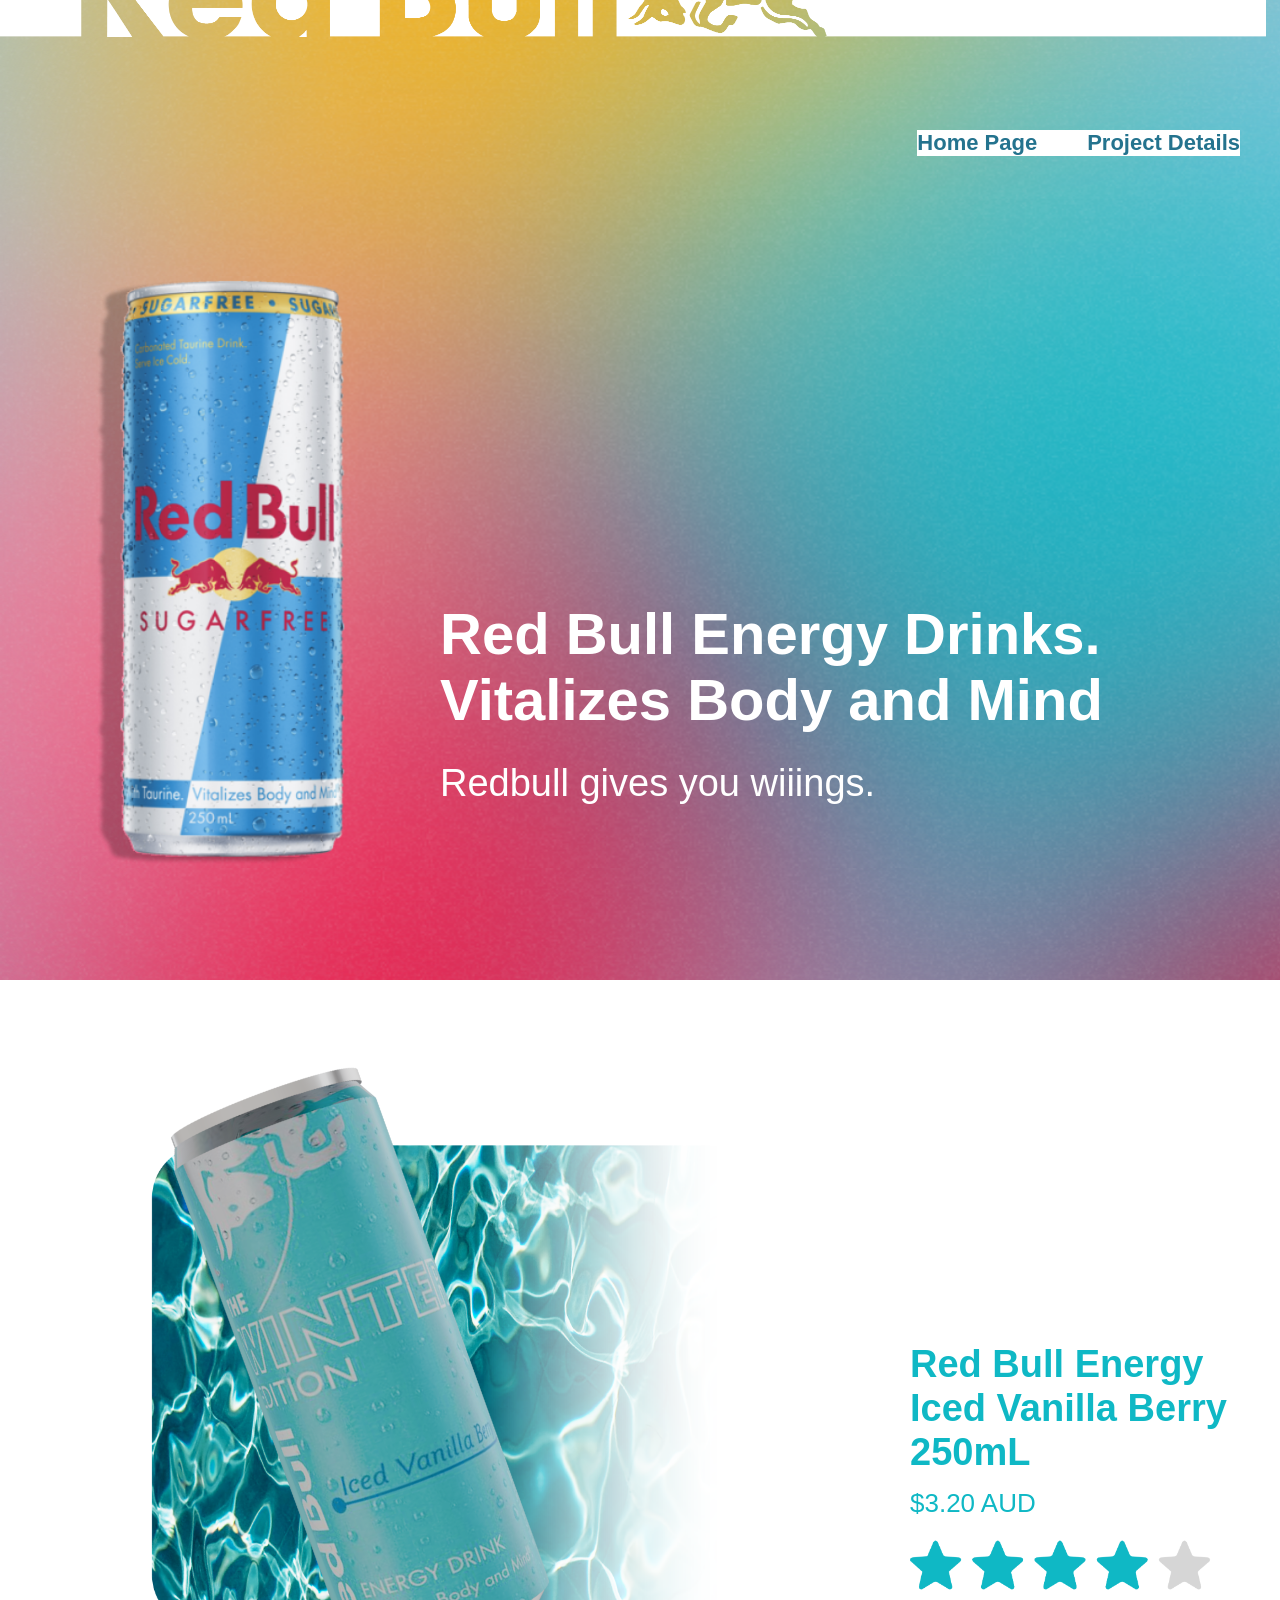
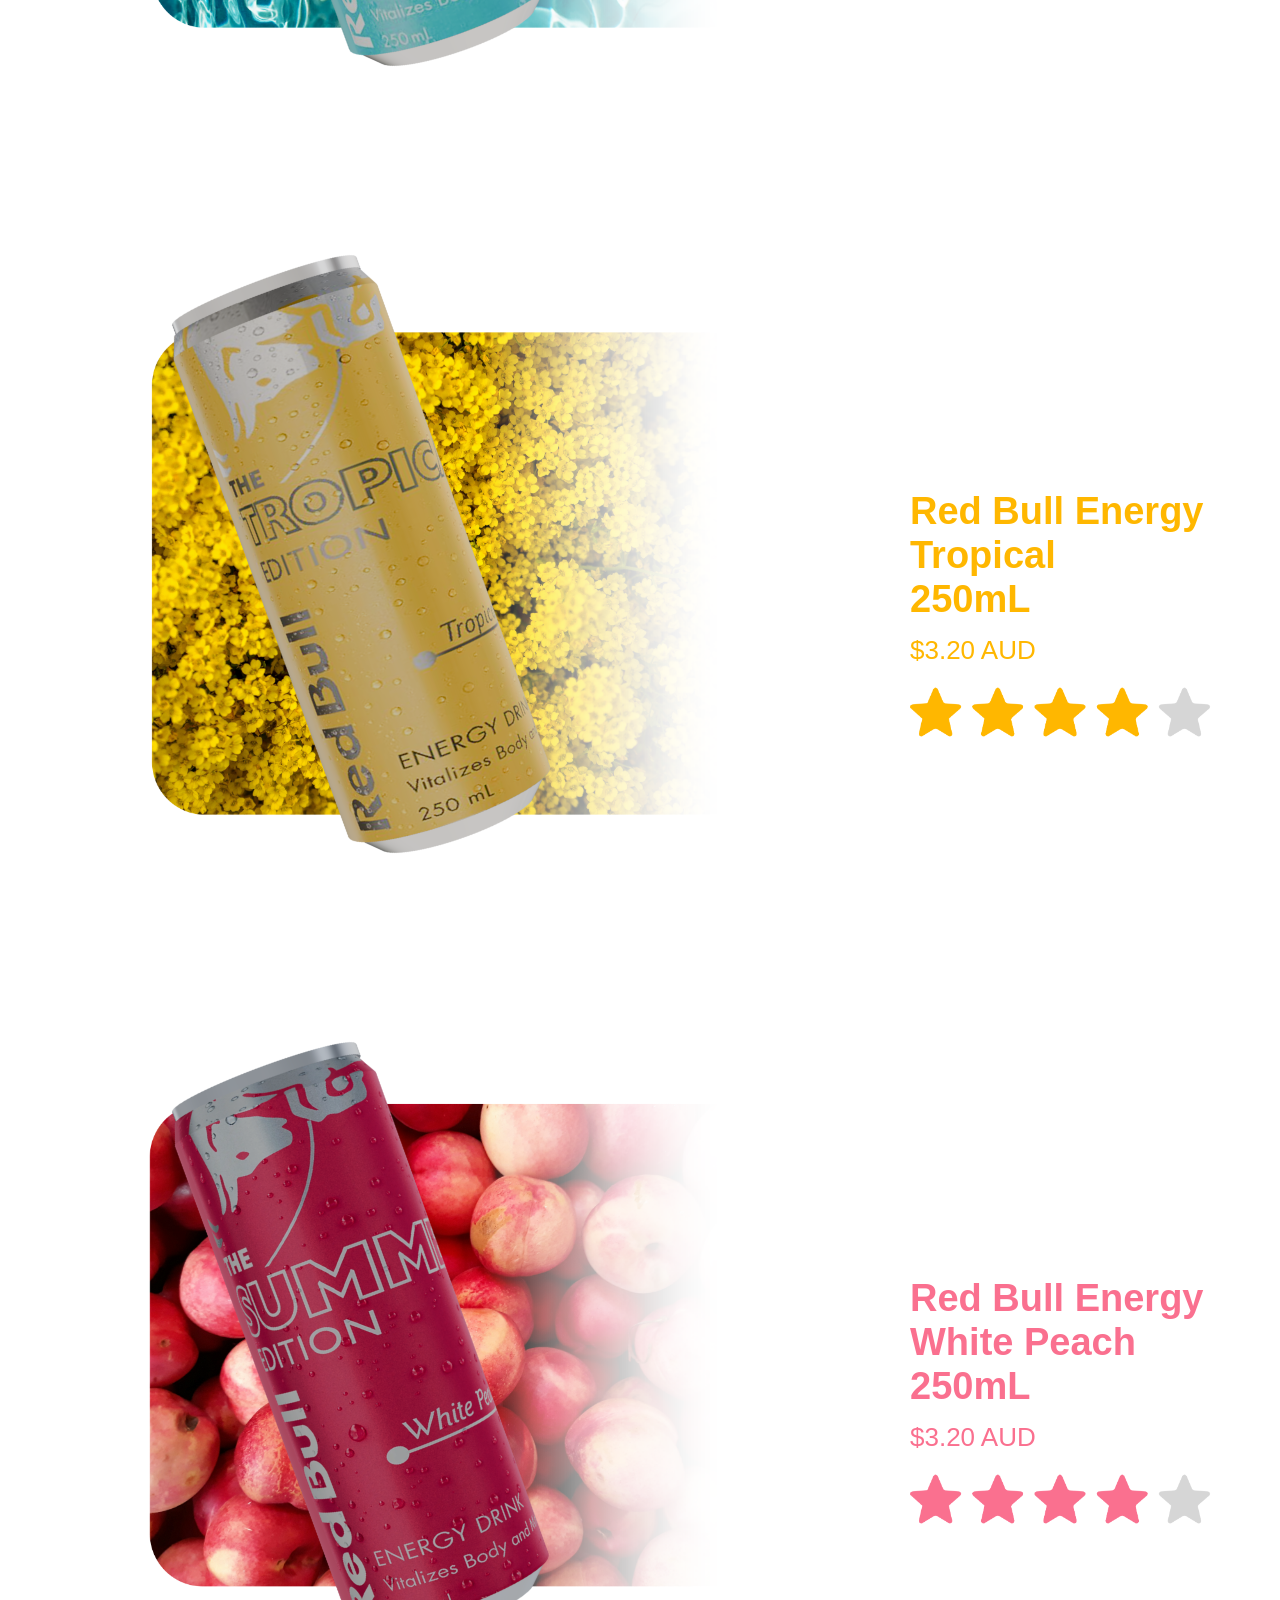
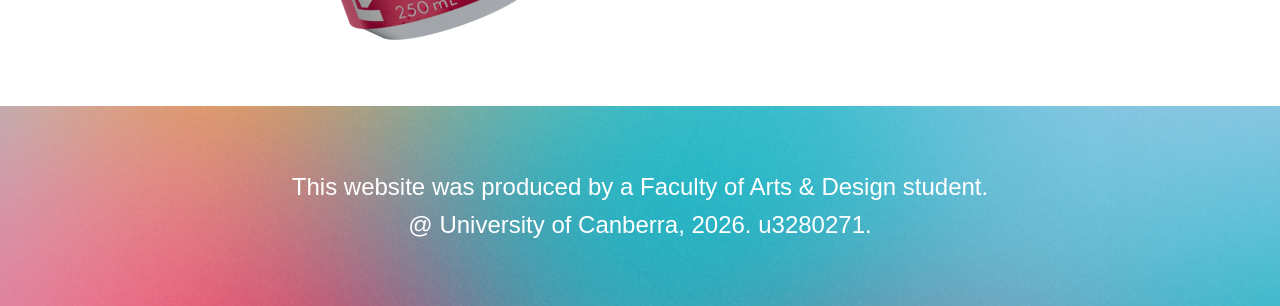
==== index.html @ ceb86e7c "Rename redbull-index.html to index.html" ====
<!DOCTYPE html>
<html lang="en">

<head>
    <meta charset="utf-8">
    <meta name="viewport" content="width=device-width, initial-scale=1.0">
    <title>3D Web Design: Red Bull (Home)</title>
    <link rel="stylesheet" type="text/css" href="index.css">
    <link rel="icon" type="image/x-icon" href="Images/favicon.ico" alt="Rebull logo, blue">
</head>
<body>

<header>
    <img class="header-text" src="Images/Header.png" alt="Redbull Logo">

    <nav>
        <ul class="nav-links">
            <li><a href="redbull-index.html">Home Page</a></li>
            <li><a href="redbull-details.html">Project Details</a></li>
        </ul>
    </nav>
</header>

<main>
    <div class="hero">
        <img src="Images/Gradient.png" alt="Gradient background pink/cyan/yellow" class="hero-img">
        <img src="Images/Redbull-CutOut.png" alt="Red bull sugar free" class="cut-out">
        <h1>Red Bull Energy Drinks.</h1>
        <h1>Vitalizes Body and Mind</h1>
        <h2>Redbull gives you wiiings.</h2>
    </div>

    <div class="main">
       <div class="product-section">

<!-- Blue Section -->
<figure class="bluephoto">
    <img src="Images/BackgroundBLUE.png" alt="Background photo of water">

    <div class="text-overlay">
        <h3>Red Bull Energy</h3>
        <h3>Iced Vanilla Berry</h3>
        <h3>250mL</h3>
        <h4>$3.20 AUD</h4>
        <img class="bstars" src="Images/stars-blue.png" alt="4/5 Star Rating">
    </div>
    <div>
        <img class="blue-can" src="Images/Blue Scroll Frames/0001.png">
    </div> 
</figure>

<!-- Yellow Section -->
<figure class="yellowphoto">
    <img src="Images/BackgroundYELLOW.png" alt="Background photo of yellow flowers">

    <div class="text-overlay yellow-text">
        <h3>Red Bull Energy</h3>
        <h3>Tropical</h3>
        <h3>250mL</h3>
        <h4>$3.20 AUD</h4>
        <img class="ystars" src="Images/stars-yellow.png" alt="4/5 Star Rating">
    </div>
    <div>
        <img class="yellow-can" src="Images/Yellow Scroll Frames/0001.png">
    </div> 
</figure>

<!-- Pink Section -->
<figure class="pinkphoto">
    <img src="Images/BackgroundPINK.png" alt="Background photo of peaches">

    <div class="text-overlay pink-text">
        <h3>Red Bull Energy</h3>
        <h3>White Peach</h3>
        <h3>250mL</h3>
        <h4>$3.20 AUD</h4>
        <img class="pstars" src="Images/stars-pink.png" alt="4/5 Star Rating">
    </div>
    <div>
        <img class="pink-can" src="Images/Pink Scroll Frames/0001.png">
    </div> 
</figure>

</div>

</main>

<footer>
    <img src="Images/Gradient.png" alt="Gradient background pink/cyan/yellow">    
    <div class="footer-content">
        <p>This website was produced by a Faculty of Arts & Design student.</p> 
        <p>@ University of Canberra, 2026. u3280271.</p>
    </div>
</footer>

 <script src="index.js"></script>
</body>
</html>
---- index.css ----
*{
    margin:0;
    padding:0;
    box-sizing: border-box;
}

body {
    margin: 0;
    padding: 0;
    font-family: Arial, Helvetica, sans-serif;
    background: #fff;
    color: #132232;
    overflow-x: hidden;
    width: 100%;
}

/* Make nav a horizontal container aligned to the right */
nav {
    position: absolute;  /* position relative to header */
    top: 20px;           /* adjust vertical alignment to match header image */
    right: 40px;         /* distance from right edge */
    z-index: 3;          /* above hero image */
}

.nav-links {
    list-style: none;
    display: flex;       /* horizontal layout */
    gap: 50px;         
    margin: 0;
    margin-top: 110px;
    padding: 0;
    background: #fff;
}

.nav-links a {
    text-decoration: none;
    font-weight: 800;
    color: #24738e;
    font-size: 22px;

}

.nav-links :hover{
    color: #d73b67; 
    transition: ease-in 0.5s;
}

.header-text {
    position: absolute;
    top: 0;
    margin-top: -620px;
    left: -78px;
    width:105%; 
    z-index: 2;  
}

.hero-img {
    position: absolute;
    top: -20px;
    height: 1000px;
    left: 0;
    width:160%;
    z-index: 1;
}

.cut-out{
    position: absolute;
    z-index: 3;
    top: 280px;
    left: -80px;
    height: 65%;
    width: auto;
}

h1, h2 {
    position: relative;
    z-index: 4;
    top: 600px;
    left: 440px;
    padding: 0;
    color: #fff;
}

h1 {
    font-weight: 800;
    font-size: 58px;
    padding: 0;
    height: 66px;
}

h2 {
    font-weight: 200;
    padding-top: 30px;
    font-size: 38px;
}

h3 {
    font-weight: 800;
    font-size: 38px;
}

h4 {
    font-weight: 200;
    font-size: 26px;
    padding-top: 20px;
}

h5 {
    position: relative;
    padding: 0;
    color: #fff;
    z-index: 10;
    text-align: center;    
    max-width: 600px;          /* can adjust */
    margin: 0 auto; 
    font-weight: 800;
    font-size: 58px;
    margin-top: 450px;           /* centers the block itself */
}

h6 {
    position: relative;
    padding: 0;
    color: #fff;
    z-index: 10;
    text-align: left;          /* keeps text left-aligned */
    max-width: 1000px;          /* can adjust */
    margin: 0 auto; 
    font-size: 24px;
    font-weight: 400;
    top: 50px;             /* centers the block itself */
}



.main {
    margin-top: 740px;
    z-index: 5;
    display: block;
    left: auto;
    right: auto;
    padding-left: 60px;
    margin-bottom: 0;
}


.bluephoto > img,
.yellowphoto > img,
.pinkphoto > img {
    position: relative;
    width: 70%;
    height: auto;
    padding: 0;
    z-index: 1; /* ensure background stays behind */
    margin-top: 100px;
}

.text-overlay.yellow-text {
    color: #FFB700; 
    margin-top: -40px; 
}

.text-overlay.pink-text {
    color: #FA708F; 
    margin-top: -40px; 
}

.text-overlay.blue-text {
    color: #0FB8C5; 
    margin-top: -40px; 
}



.yellowphoto h3, .yellowphoto h4 {
    color: #FFB700;
}

.pinkphoto h3, .pinkphoto h4 {
    color: #FA708F;
}

h3 {
    margin-top: -30px;
}

h3, h4 {
    line-height: 0.5;
    z-index: 10;
    margin: 10px;
}

.bluephoto {
margin-top: 50px;
}

/* Make the figure the reference point */
.bluephoto, .yellowphoto, .pinkphoto {
    position: relative; /* absolutely positioned children use this as reference */
}

/* Stars overlay */
.bstars, .ystars, .pstars {
    position: relative;  /* flow under text */
    width: 400px !important;       
    height: auto;
    margin-top: -120px;    /* space between text and stars */
    margin-left: -40px;
    z-index: 10;         /* above background */
}

/* Text overlay */
.text-overlay {
    position: absolute;        
    top: 400px;                 /* distance from top of image */
    left: 840px;                /* distance from left */
    z-index: 10;
    display: flex;
    flex-direction: column;    /* stack lines vertically */
    gap: 5px;                  /* space between h3 lines */
    color: #0FB8C5;   
    margin-top: 0px;         /* per section color */
}

.text-overlay h4 {
    margin-top: 0px;
    font-weight: 400;
}

footer {
    height: 200px;           
    position: relative;       /* reference for absolutely positioned content */
    overflow: hidden;
}

footer img {
    height: 100%;             /* fill entire footer height */
    width: 100%;
    object-fit: cover;     
}

.footer-content {
    position: absolute;       /* overlay text on image */
    top: 0;
    left: 0;
    width: 100%;
    height: 100%;
    
    display: flex;            /* use flexbox to center content */
    flex-direction: column;   /* stack vertically */
    justify-content: center;  /* vertical centering */
    align-items: center;      /* horizontal centering */
    
    gap: 10px;                /* space between lines */
    z-index: 10;              /* text above image */
}

.footer-content p {
    font-weight: 400;
    font-size: 24px;    
    color: #ffffff;
    margin: 0;
    line-height: 1.2;
    text-align: center;     
}

.blue-can, .yellow-can, .pink-can {
    position: absolute;
    top: 0;
    left: 0;
    width: 100%;  
    height: auto;
    z-index: 5;     /* above background, below text if needed */
    pointer-events: none; /* prevents interaction issues */
    transform: rotate(-20deg);
}

.blue-can {
    top: 100px;
    left: -350px;
}

.yellow-can {
    top: 100px;
    left: -350px;
}

.pink-can {
    top: 100px;
    left: -350px;
}
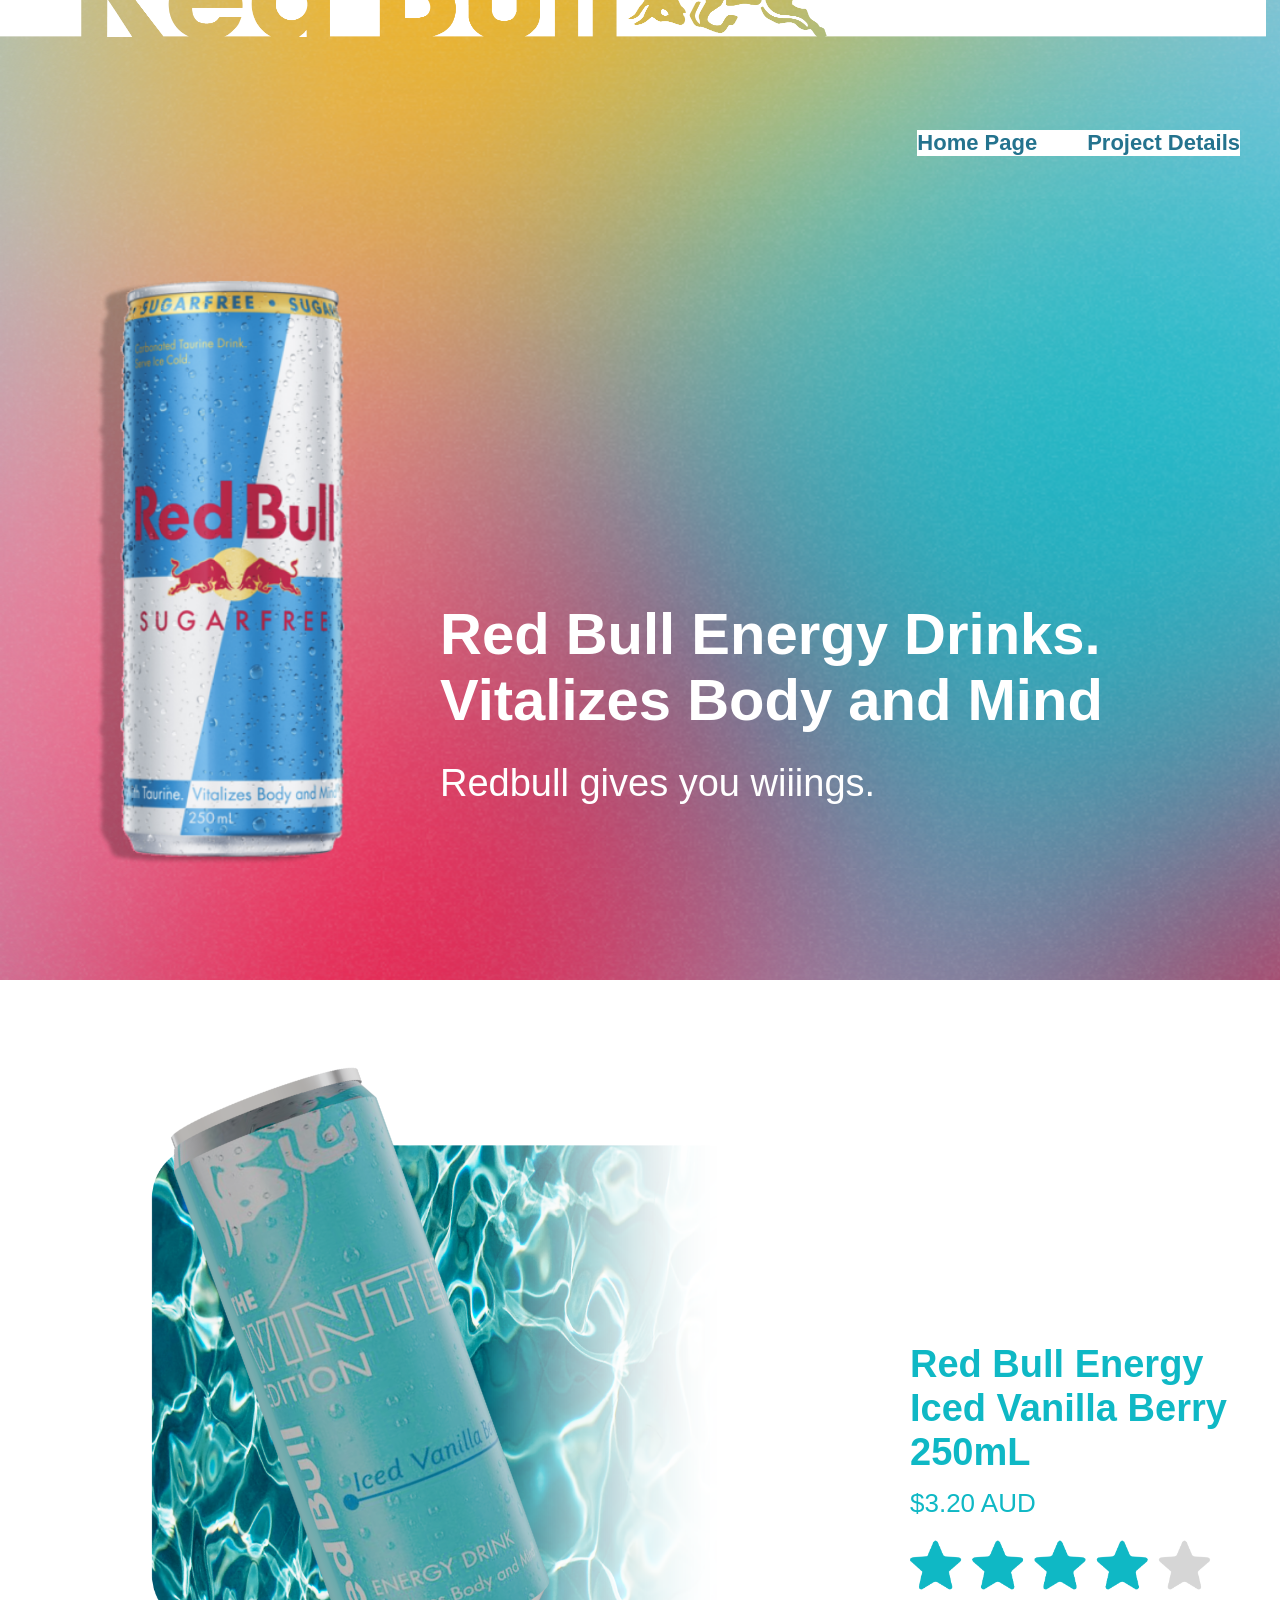
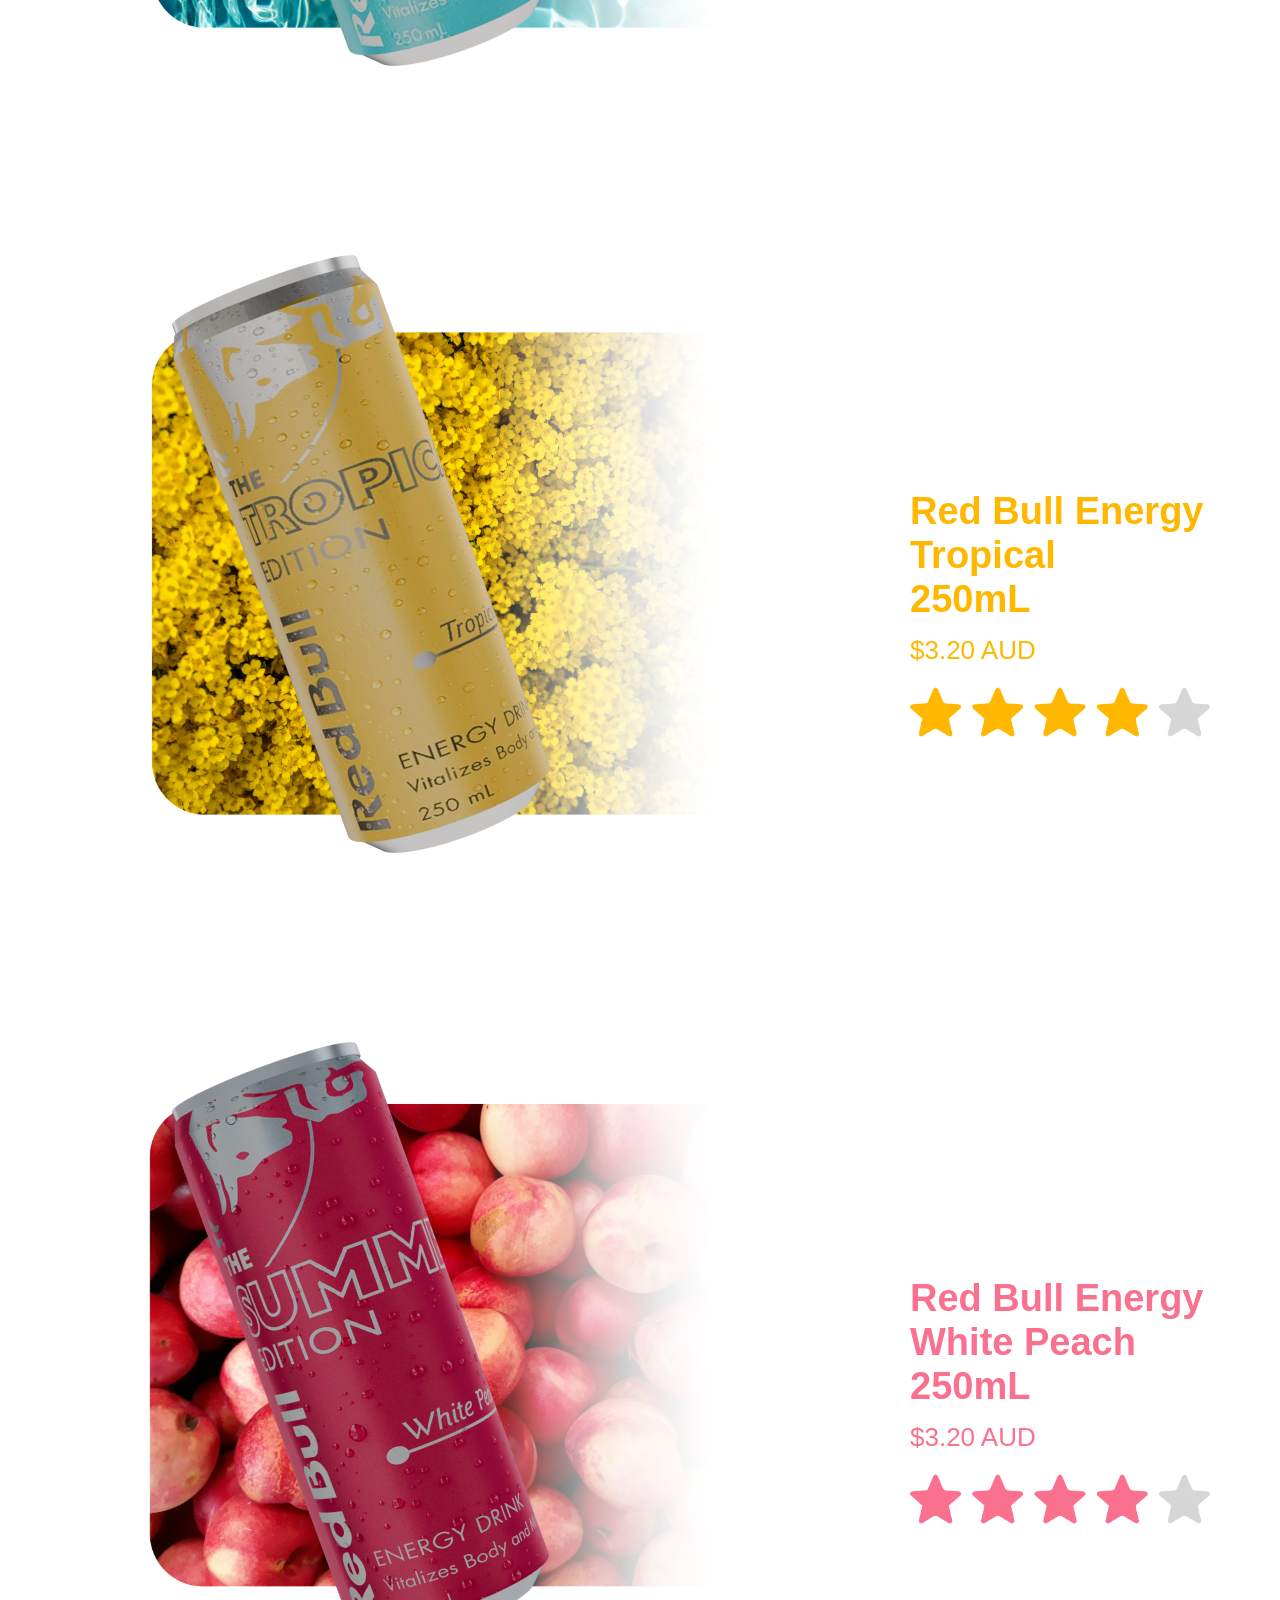
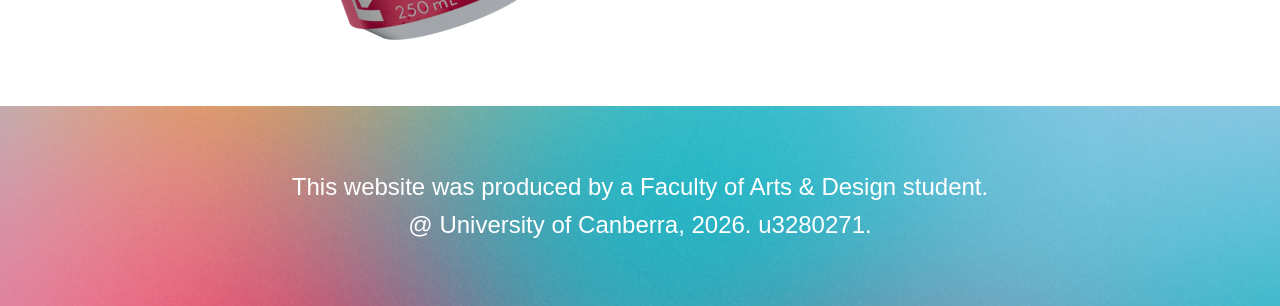
==== commit 4378c0ed: "Initial website upload" ====
--- a/index.html
+++ b/index.html
@@ -93,6 +93,6 @@
     </div>
 </footer>
 
- <script src="index.js"></script>
+<script src="js/script.js"></script>
 </body>
-</html>
+</html>
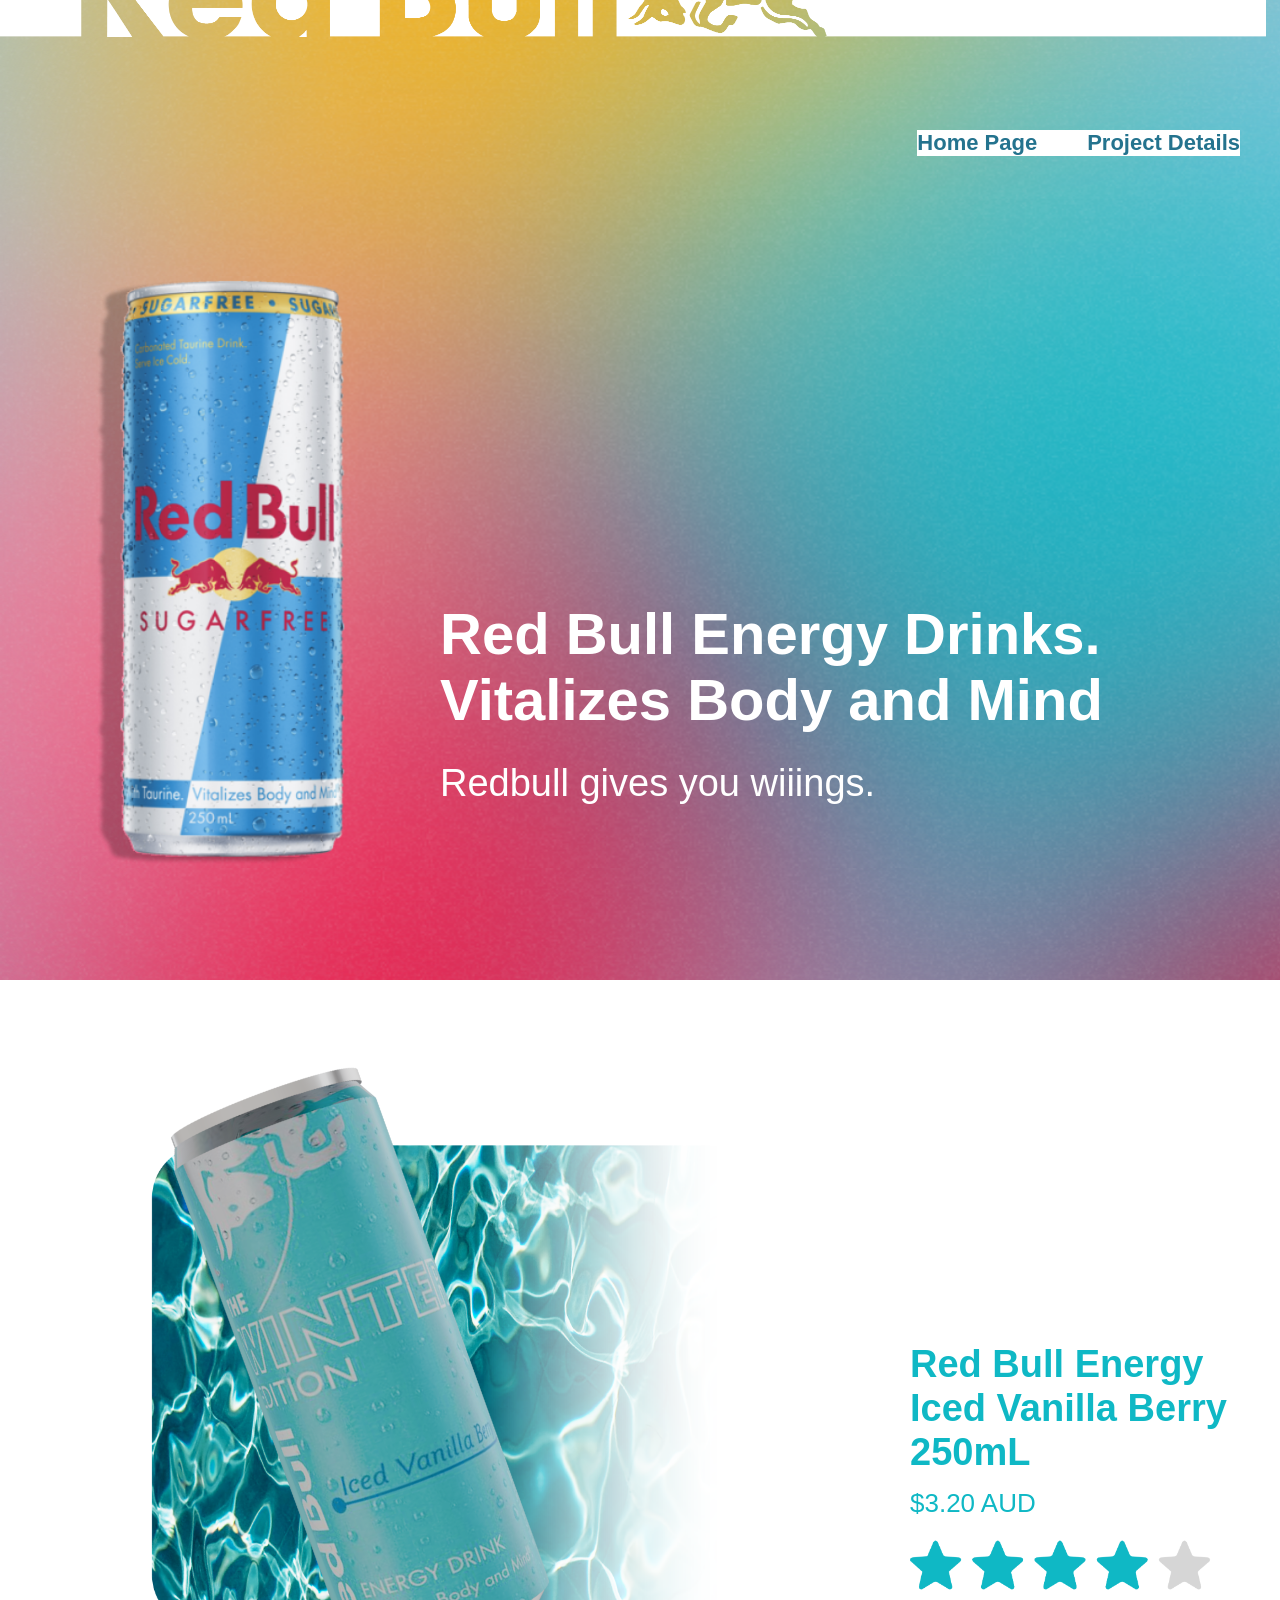
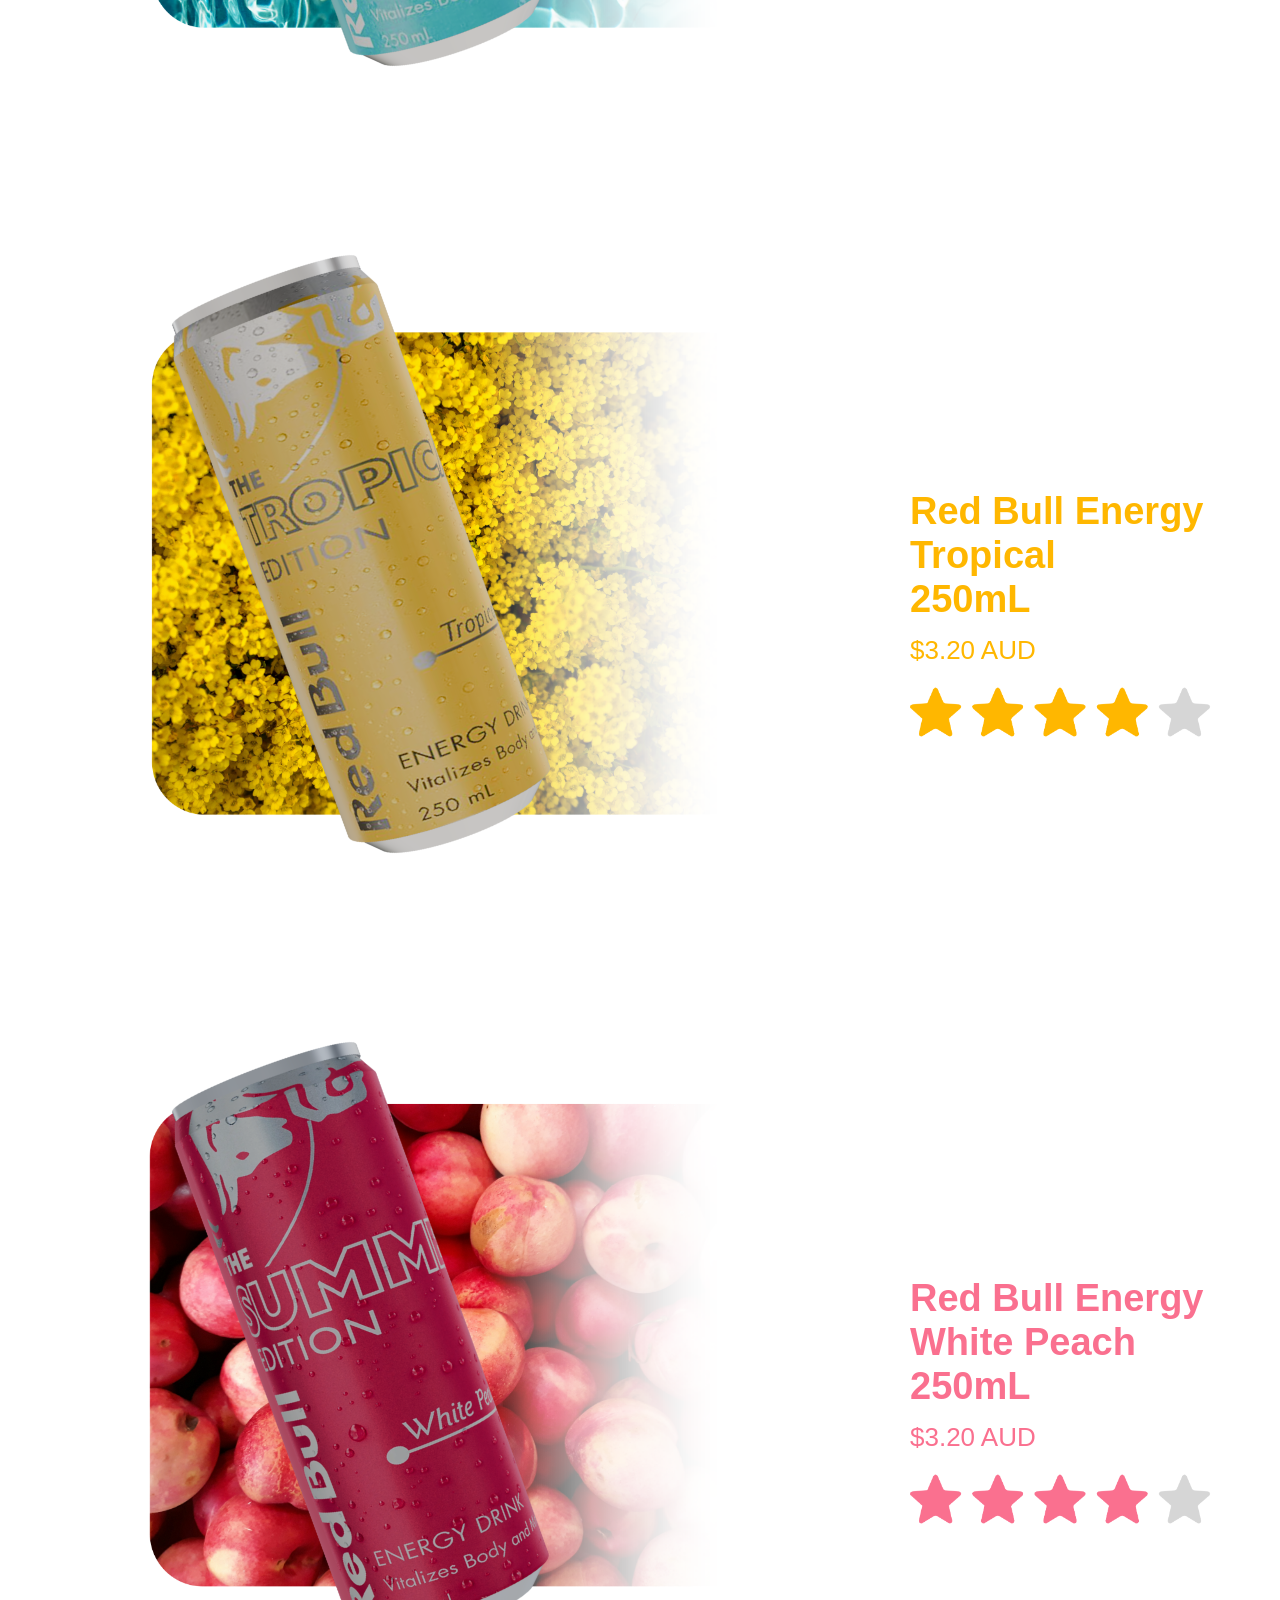
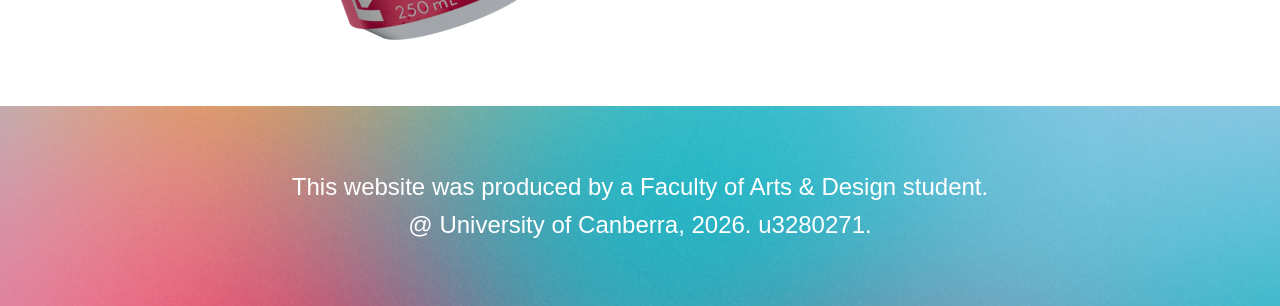
==== commit 8f55e29a: "Website upload" ====
--- a/index.html
+++ b/index.html
@@ -93,6 +93,6 @@
     </div>
 </footer>
 
-<script src="js/script.js"></script>
+<script src="script.js"></script>
 </body>
 </html>
